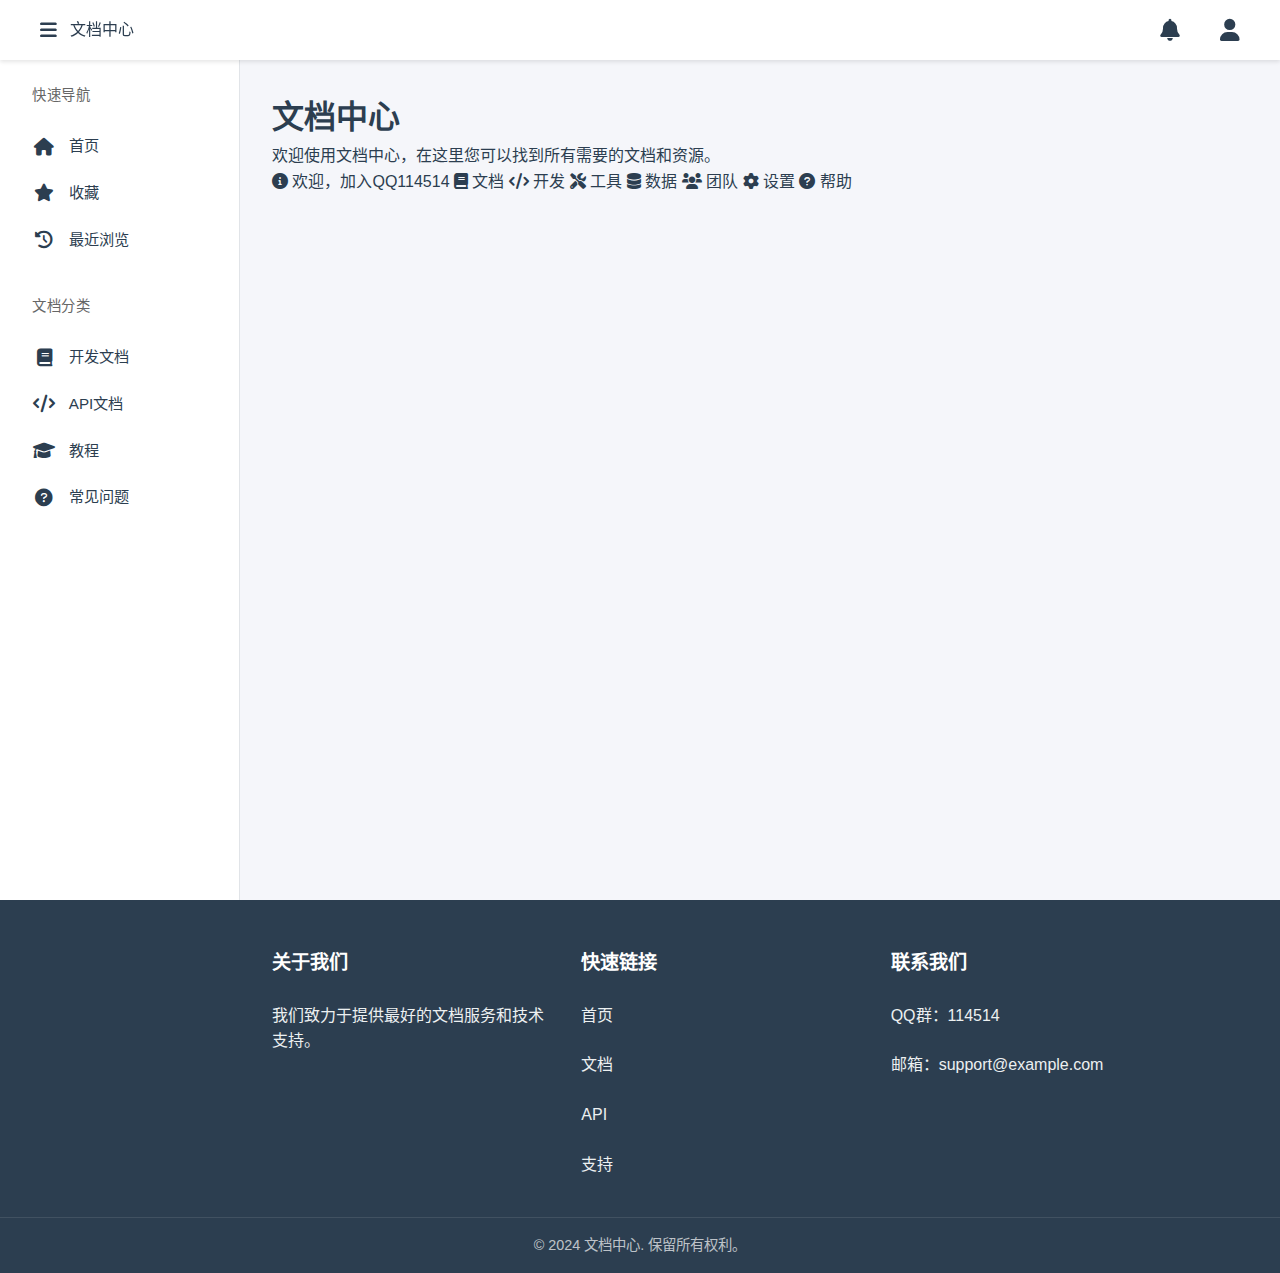
==== doc/index.html @ 4d3d5949 "abab" ====
<!DOCTYPE html>
<html lang="zh-CN">
<head>
    <meta charset="UTF-8">
    <meta name="viewport" content="width=device-width, initial-scale=1.0">
    <title>文档中心</title>
    <link rel="stylesheet" href="css/doc.css">
    <link rel="stylesheet" href="https://cdnjs.cloudflare.com/ajax/libs/font-awesome/6.0.0/css/all.min.css">
</head>
<body>
    <nav-bar>
        <div class="nav-left">
            <i class="fas fa-bars"></i>
            <span>文档中心</span>
        </div>
        <div class="nav-right">
            <a href="#"><i class="fas fa-bell"></i></a>
            <a href="#"><i class="fas fa-user"></i></a>
        </div>
    </nav-bar>

    <page-layout>
        <side-bar>
            <side-menu>
                <menu-group>
                    <menu-title>快速导航</menu-title>
                    <menu-item>
                        <i class="fas fa-home"></i>
                        <span>首页</span>
                    </menu-item>
                    <menu-item>
                        <i class="fas fa-star"></i>
                        <span>收藏</span>
                    </menu-item>
                    <menu-item>
                        <i class="fas fa-history"></i>
                        <span>最近浏览</span>
                    </menu-item>
                </menu-group>
                <menu-group>
                    <menu-title>文档分类</menu-title>
                    <menu-item>
                        <i class="fas fa-book"></i>
                        <span>开发文档</span>
                    </menu-item>
                    <menu-item>
                        <i class="fas fa-code"></i>
                        <span>API文档</span>
                    </menu-item>
                    <menu-item>
                        <i class="fas fa-graduation-cap"></i>
                        <span>教程</span>
                    </menu-item>
                    <menu-item>
                        <i class="fas fa-question-circle"></i>
                        <span>常见问题</span>
                    </menu-item>
                </menu-group>
            </side-menu>
        </side-bar>

        <page-container>
            <page-header>
                <h1>文档中心</h1>
                <p>欢迎使用文档中心，在这里您可以找到所有需要的文档和资源。</p>
            </page-header>

            <notice-bar>
                <i class="fas fa-info-circle"></i>
                欢迎，加入QQ114514
            </notice-bar>

            <nav-grid>
                <nav-card>
                    <i class="fas fa-book"></i>
                    <span>文档</span>
                </nav-card>
                <nav-card>
                    <i class="fas fa-code"></i>
                    <span>开发</span>
                </nav-card>
                <nav-card>
                    <i class="fas fa-tools"></i>
                    <span>工具</span>
                </nav-card>
                <nav-card>
                    <i class="fas fa-database"></i>
                    <span>数据</span>
                </nav-card>
                <nav-card>
                    <i class="fas fa-users"></i>
                    <span>团队</span>
                </nav-card>
                <nav-card>
                    <i class="fas fa-cog"></i>
                    <span>设置</span>
                </nav-card>
                <nav-card>
                    <i class="fas fa-question-circle"></i>
                    <span>帮助</span>
                </nav-card>
            </nav-grid>
        </page-container>
    </page-layout>

    <footer-bar>
        <div class="footer-content">
            <div class="footer-section">
                <h3>关于我们</h3>
                <p>我们致力于提供最好的文档服务和技术支持。</p>
            </div>
            <div class="footer-section">
                <h3>快速链接</h3>
                <a href="#">首页</a>
                <a href="#">文档</a>
                <a href="#">API</a>
                <a href="#">支持</a>
            </div>
            <div class="footer-section">
                <h3>联系我们</h3>
                <a href="#">QQ群：114514</a>
                <a href="#">邮箱：support@example.com</a>
            </div>
        </div>
        <div class="footer-bottom">
            <p>&copy; 2024 文档中心. 保留所有权利。</p>
        </div>
    </footer-bar>
    <script>
        document.querySelector('.nav-left').addEventListener('click', function() {
            document.querySelector('side-bar').classList.toggle('active');
            document.querySelector('page-container').classList.toggle('shifted');
        });

        // 点击页面内容区域时关闭侧边栏
        document.querySelector('page-container').addEventListener('click', function() {
            document.querySelector('side-bar').classList.remove('active');
            document.querySelector('page-container').classList.remove('shifted');
        });
    </script>
</body>
</html>
---- doc/css/doc.css ----
:root {
    --primary-color: #2c3e50;
    --secondary-color: #3498db;
    --bg-color: #f5f6fa;
    --card-bg: white;
    --border-color: #e1e4e8;
    --hover-color: rgba(52, 152, 219, 0.1);
    --notice-bg: #3498db;
    --notice-color: white;
    --nav-height: 60px;
    --footer-bg: #2c3e50;
    --footer-text: #ecf0f1;
    --sidebar-width: 240px;
}

* {
    margin: 0;
    padding: 0;
    box-sizing: border-box;
}

body {
    font-family: -apple-system, BlinkMacSystemFont, "Segoe UI", Roboto, "Helvetica Neue", Arial, sans-serif;
    line-height: 1.6;
    color: var(--primary-color);
    background-color: var(--bg-color);
    min-height: 100vh;
    display: flex;
    flex-direction: column;
}

/* 顶部导航栏 */
nav-bar {
    height: var(--nav-height);
    background: var(--card-bg);
    box-shadow: 0 2px 4px rgba(0, 0, 0, 0.1);
    display: flex;
    justify-content: space-between;
    align-items: center;
    padding: 0 2rem;
    position: fixed;
    top: 0;
    left: 0;
    right: 0;
    z-index: 1000;
}

.nav-left {
    display: flex;
    align-items: center;
    gap: 0.8rem;
    cursor: pointer;
    padding: 0.5rem;
    border-radius: 6px;
    transition: all 0.3s ease;
}

.nav-left:hover {
    background: var(--hover-color);
}

.nav-left i {
    font-size: 1.2rem;
    color: var(--primary-color);
}

.nav-right {
    display: flex;
    gap: 1.5rem;
}

.nav-right a {
    color: var(--primary-color);
    text-decoration: none;
    padding: 0.5rem;
    border-radius: 6px;
    transition: all 0.3s ease;
    display: flex;
    align-items: center;
}

.nav-right a:hover {
    background: var(--hover-color);
    color: var(--secondary-color);
}

.nav-right i {
    font-size: 1.4rem;
}

.nav-right .bilibili-icon {
    width: 1.4rem;
    height: 1.4rem;
}

/* 添加一个微妙的动画效果 */
.nav-right a:hover i,
.nav-right a:hover .bilibili-icon {
    transform: scale(1.1);
    transition: transform 0.2s ease;
}

/* 页面布局 */
page-layout {
    display: flex;
    min-height: calc(100vh - var(--nav-height));
    margin-top: var(--nav-height);
    position: relative;
}

/* 侧边栏 */
side-bar {
    width: var(--sidebar-width);
    background: var(--card-bg);
    border-right: 1px solid var(--border-color);
    position: fixed;
    top: var(--nav-height);
    left: 0;
    bottom: 0;
    overflow-y: auto;
    transition: transform 0.3s ease;
    z-index: 999;
}

side-menu {
    padding: 1rem;
    display: block;
}

menu-group {
    display: block;
    margin-bottom: 1.5rem;
}

menu-title {
    display: block;
    font-size: 0.9rem;
    color: #666;
    text-transform: uppercase;
    letter-spacing: 0.5px;
    padding: 0.5rem 1rem;
    margin-bottom: 0.5rem;
}

menu-item {
    display: flex;
    align-items: center;
    gap: 0.8rem;
    padding: 0.7rem 1rem;
    color: var(--primary-color);
    border-radius: 6px;
    cursor: pointer;
    transition: all 0.2s ease;
}

menu-item:hover {
    background: var(--hover-color);
    color: var(--secondary-color);
}

menu-item i {
    font-size: 1.1rem;
    width: 1.5rem;
    text-align: center;
}

menu-item span {
    font-size: 0.95rem;
}

/* 主容器调整 */
page-container {
    max-width: 1200px;
    width: 100%;
    margin: 0 auto;
    padding: 2rem;
    display: block;
    flex: 1;
    margin-left: var(--sidebar-width);
    min-height: calc(100vh - var(--nav-height));
}

/* 底部栏 */
footer-bar {
    background: var(--footer-bg);
    color: var(--footer-text);
    padding: 3rem 0 1rem;
    margin-top: auto;
    position: relative;
    z-index: 1;
    width: 100%;
}

.footer-content {
    max-width: calc(1200px - var(--sidebar-width));
    margin: 0 auto 0 var(--sidebar-width);
    display: grid;
    grid-template-columns: repeat(3, 1fr);
    gap: 2rem;
    padding: 0 2rem;
}

.footer-section {
    display: flex;
    flex-direction: column;
    gap: 1rem;
}

.footer-section h3 {
    color: white;
    font-size: 1.2rem;
    margin-bottom: 0.5rem;
}

.footer-section a {
    color: var(--footer-text);
    text-decoration: none;
    transition: color 0.3s ease;
    display: block;
    margin-bottom: 0.5rem;
}

.footer-section a:hover {
    color: var(--secondary-color);
}

.footer-bottom {
    text-align: center;
    margin-top: 2rem;
    padding-top: 1rem;
    border-top: 1px solid rgba(255, 255, 255, 0.1);
}

.footer-bottom p {
    font-size: 0.9rem;
    color: rgba(255, 255, 255, 0.7);
}

/* 响应式调整 */
@media (max-width: 768px) {
    nav-bar {
        padding: 0 1rem;
    }

    .nav-left span {
        display: none;
    }

    .nav-left {
        padding: 0.8rem;
        background: var(--hover-color);
        border-radius: 8px;
    }

    .nav-left i {
        font-size: 1.4rem;
    }

    side-bar {
        transform: translateX(-100%);
        box-shadow: none;
    }

    side-bar.active {
        transform: translateX(0);
        box-shadow: 2px 0 8px rgba(0, 0, 0, 0.1);
    }

    page-container {
        margin-left: 0;
        min-height: auto;
    }

    page-container.shifted {
        transform: translateX(var(--sidebar-width));
    }

    /* 添加遮罩层效果 */
    side-bar::after {
        content: '';
        position: fixed;
        top: 0;
        left: 0;
        right: 0;
        bottom: 0;
        background: rgba(0, 0, 0, 0.5);
        opacity: 0;
        visibility: hidden;
        transition: all 0.3s ease;
        z-index: -1;
    }

    side-bar.active::after {
        opacity: 1;
        visibility: visible;
    }

    .footer-content {
        max-width: 100%;
        margin: 0 auto;
        grid-template-columns: repeat(2, 1fr);
        gap: 1.5rem;
        padding: 0 1rem;
    }
}

@media (max-width: 480px) {
    nav-bar {
        padding: 0 0.8rem;
    }

    .nav-right {
        gap: 1rem;
    }

    .footer-content {
        grid-template-columns: 1fr;
        text-align: center;
    }

    .footer-section {
        align-items: center;
    }

    page-container {
        padding: 1rem;
    }
}
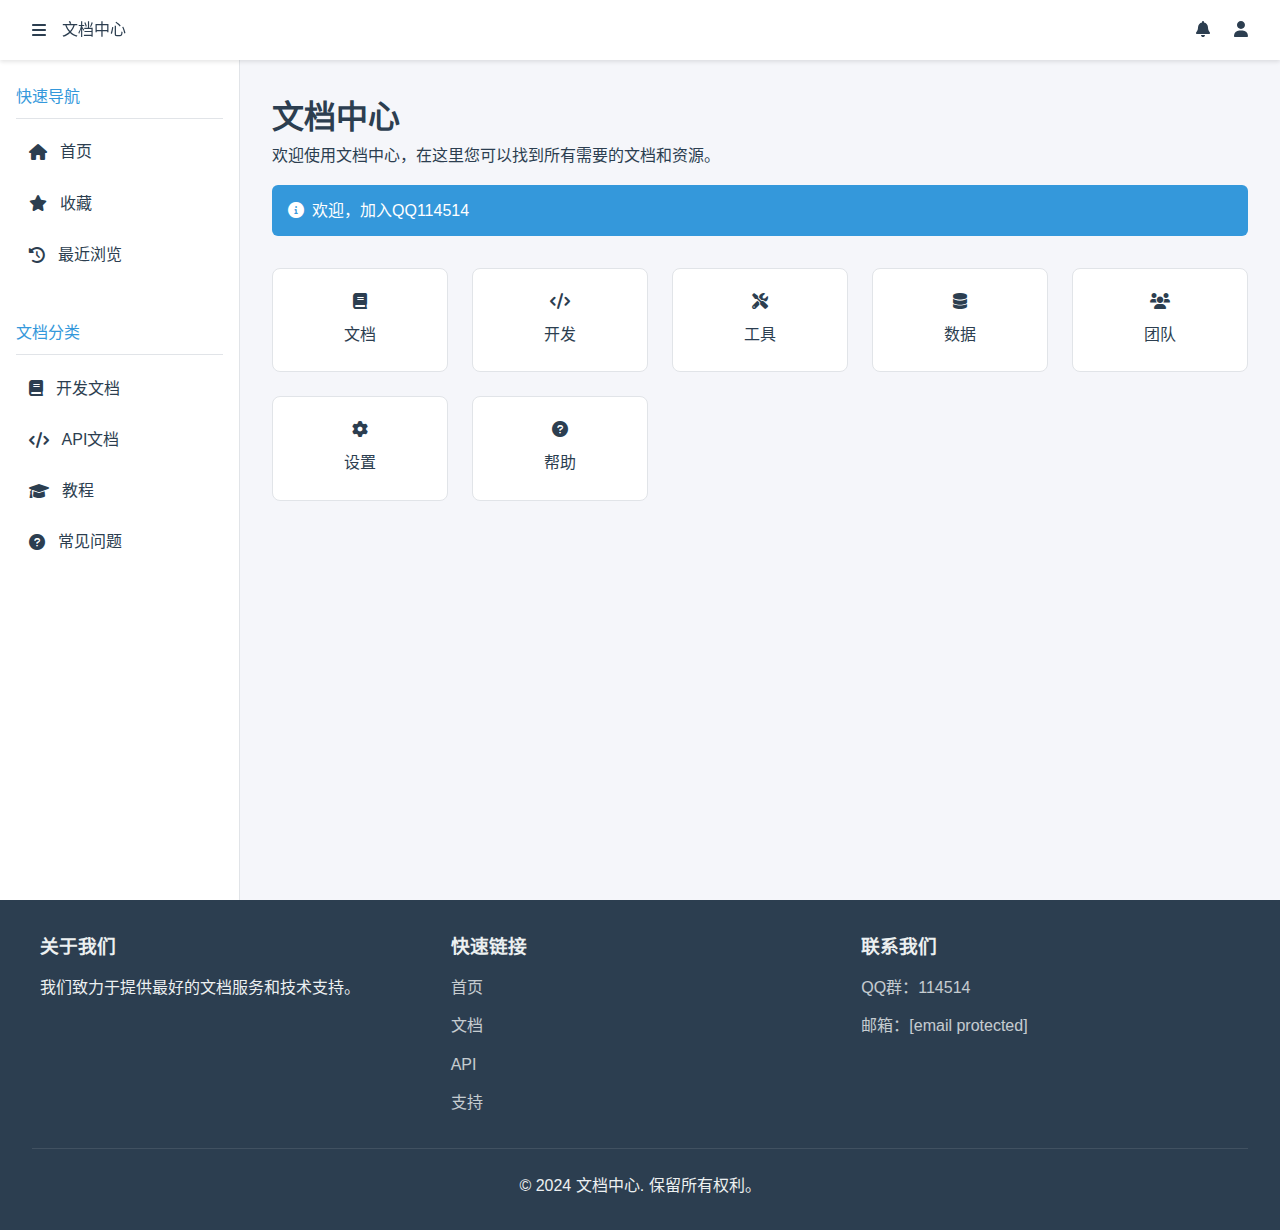
==== commit 7d7504c2: "更新 index.html" ====
--- a/doc/index.html
+++ b/doc/index.html
@@ -19,6 +19,8 @@
         </div>
     </nav-bar>
 
+    <div class="sidebar-overlay"></div>
+    
     <page-layout>
         <side-bar>
             <side-menu>
@@ -66,7 +68,7 @@
             </page-header>
 
             <notice-bar>
-                <i class="fas fa-info-circle"></i>
+                <i class="fas fa-info-circle"></i> 
                 欢迎，加入QQ114514
             </notice-bar>
 
@@ -119,24 +121,31 @@
             <div class="footer-section">
                 <h3>联系我们</h3>
                 <a href="#">QQ群：114514</a>
-                <a href="#">邮箱：support@example.com</a>
+                <a href="#">邮箱：<span class="__cf_email__" data-cfemail="0a797f7a7a65787e4a6f726b677a666f24696567">[email&#160;protected]</span></a>
             </div>
         </div>
         <div class="footer-bottom">
             <p>&copy; 2024 文档中心. 保留所有权利。</p>
         </div>
     </footer-bar>
+
+    <script data-cfasync="false" src="/cdn-cgi/scripts/5c5dd728/cloudflare-static/email-decode.min.js"></script>
     <script>
-        document.querySelector('.nav-left').addEventListener('click', function() {
+        document.querySelector('.nav-left').addEventListener('click', function(e) {
+            e.stopPropagation();
             document.querySelector('side-bar').classList.toggle('active');
-            document.querySelector('page-container').classList.toggle('shifted');
+            document.querySelector('.sidebar-overlay').classList.toggle('active');
         });
 
-        // 点击页面内容区域时关闭侧边栏
+        document.querySelector('.sidebar-overlay').addEventListener('click', function() {
+            document.querySelector('side-bar').classList.remove('active');
+            this.classList.remove('active');
+        });
+
         document.querySelector('page-container').addEventListener('click', function() {
             document.querySelector('side-bar').classList.remove('active');
-            document.querySelector('page-container').classList.remove('shifted');
+            document.querySelector('.sidebar-overlay').classList.remove('active');
         });
     </script>
 </body>
-</html>
+</html>--- a/doc/css/doc.css
+++ b/doc/css/doc.css
@@ -19,6 +19,10 @@
     box-sizing: border-box;
 }
 
+nav-bar, page-layout, side-bar, page-container, menu-group, menu-item {
+    display: block;
+}
+
 body {
     font-family: -apple-system, BlinkMacSystemFont, "Segoe UI", Roboto, "Helvetica Neue", Arial, sans-serif;
     line-height: 1.6;
@@ -29,7 +33,6 @@
     flex-direction: column;
 }
 
-/* 顶部导航栏 */
 nav-bar {
     height: var(--nav-height);
     background: var(--card-bg);
@@ -48,20 +51,8 @@
 .nav-left {
     display: flex;
     align-items: center;
-    gap: 0.8rem;
+    gap: 1rem;
     cursor: pointer;
-    padding: 0.5rem;
-    border-radius: 6px;
-    transition: all 0.3s ease;
-}
-
-.nav-left:hover {
-    background: var(--hover-color);
-}
-
-.nav-left i {
-    font-size: 1.2rem;
-    color: var(--primary-color);
 }
 
 .nav-right {
@@ -71,258 +62,148 @@
 
 .nav-right a {
     color: var(--primary-color);
-    text-decoration: none;
-    padding: 0.5rem;
-    border-radius: 6px;
-    transition: all 0.3s ease;
-    display: flex;
-    align-items: center;
-}
-
-.nav-right a:hover {
-    background: var(--hover-color);
-    color: var(--secondary-color);
-}
-
-.nav-right i {
-    font-size: 1.4rem;
-}
-
-.nav-right .bilibili-icon {
-    width: 1.4rem;
-    height: 1.4rem;
-}
-
-/* 添加一个微妙的动画效果 */
-.nav-right a:hover i,
-.nav-right a:hover .bilibili-icon {
-    transform: scale(1.1);
-    transition: transform 0.2s ease;
-}
-
-/* 页面布局 */
+}
+
 page-layout {
     display: flex;
+    margin-top: var(--nav-height);
     min-height: calc(100vh - var(--nav-height));
-    margin-top: var(--nav-height);
-    position: relative;
-}
-
-/* 侧边栏 */
+}
+
 side-bar {
     width: var(--sidebar-width);
     background: var(--card-bg);
     border-right: 1px solid var(--border-color);
+    padding: 1rem;
+    transition: transform 0.3s ease;
     position: fixed;
-    top: var(--nav-height);
-    left: 0;
-    bottom: 0;
-    overflow-y: auto;
-    transition: transform 0.3s ease;
-    z-index: 999;
-}
-
-side-menu {
-    padding: 1rem;
-    display: block;
+    height: calc(100vh - var(--nav-height));
 }
 
 menu-group {
-    display: block;
-    margin-bottom: 1.5rem;
+    margin-bottom: 2rem;
 }
 
 menu-title {
     display: block;
-    font-size: 0.9rem;
-    color: #666;
-    text-transform: uppercase;
-    letter-spacing: 0.5px;
-    padding: 0.5rem 1rem;
+    color: var(--secondary-color);
+    font-weight: 500;
+    padding: 0.5rem 0;
     margin-bottom: 0.5rem;
+    border-bottom: 1px solid var(--border-color);
 }
 
 menu-item {
     display: flex;
     align-items: center;
     gap: 0.8rem;
-    padding: 0.7rem 1rem;
-    color: var(--primary-color);
+    padding: 0.8rem;
     border-radius: 6px;
     cursor: pointer;
-    transition: all 0.2s ease;
+    transition: background 0.2s;
 }
 
 menu-item:hover {
     background: var(--hover-color);
-    color: var(--secondary-color);
-}
-
-menu-item i {
-    font-size: 1.1rem;
-    width: 1.5rem;
-    text-align: center;
-}
-
-menu-item span {
-    font-size: 0.95rem;
-}
-
-/* 主容器调整 */
+}
+
 page-container {
-    max-width: 1200px;
-    width: 100%;
-    margin: 0 auto;
-    padding: 2rem;
-    display: block;
     flex: 1;
     margin-left: var(--sidebar-width);
-    min-height: calc(100vh - var(--nav-height));
-}
-
-/* 底部栏 */
+    padding: 2rem;
+    transition: margin 0.3s ease;
+}
+
+notice-bar {
+    display: flex;
+    align-items: center;
+    gap: 0.5rem;
+    background: var(--notice-bg);
+    color: var(--notice-color);
+    padding: 0.8rem 1rem;
+    border-radius: 6px;
+    margin: 1rem 0;
+}
+
+nav-grid {
+    display: grid;
+    grid-template-columns: repeat(auto-fill, minmax(160px, 1fr));
+    gap: 1.5rem;
+    margin-top: 2rem;
+}
+
+nav-card {
+    background: var(--card-bg);
+    border: 1px solid var(--border-color);
+    border-radius: 8px;
+    padding: 1.5rem;
+    display: flex;
+    flex-direction: column;
+    align-items: center;
+    gap: 0.8rem;
+    cursor: pointer;
+    transition: all 0.2s;
+}
+
+nav-card:hover {
+    transform: translateY(-3px);
+    box-shadow: 0 4px 8px rgba(0, 0, 0, 0.1);
+}
+
 footer-bar {
     background: var(--footer-bg);
     color: var(--footer-text);
-    padding: 3rem 0 1rem;
+    padding: 2rem;
     margin-top: auto;
-    position: relative;
-    z-index: 1;
-    width: 100%;
 }
 
 .footer-content {
-    max-width: calc(1200px - var(--sidebar-width));
-    margin: 0 auto 0 var(--sidebar-width);
     display: grid;
-    grid-template-columns: repeat(3, 1fr);
+    grid-template-columns: repeat(auto-fit, minmax(200px, 1fr));
     gap: 2rem;
-    padding: 0 2rem;
+    max-width: 1200px;
+    margin: 0 auto;
 }
 
 .footer-section {
     display: flex;
     flex-direction: column;
-    gap: 1rem;
-}
-
-.footer-section h3 {
-    color: white;
-    font-size: 1.2rem;
-    margin-bottom: 0.5rem;
+    gap: 0.8rem;
 }
 
 .footer-section a {
     color: var(--footer-text);
+    opacity: 0.8;
     text-decoration: none;
-    transition: color 0.3s ease;
-    display: block;
-    margin-bottom: 0.5rem;
 }
 
 .footer-section a:hover {
-    color: var(--secondary-color);
+    opacity: 1;
 }
 
 .footer-bottom {
     text-align: center;
     margin-top: 2rem;
-    padding-top: 1rem;
+    padding-top: 1.5rem;
     border-top: 1px solid rgba(255, 255, 255, 0.1);
 }
 
-.footer-bottom p {
-    font-size: 0.9rem;
-    color: rgba(255, 255, 255, 0.7);
-}
-
-/* 响应式调整 */
 @media (max-width: 768px) {
+    side-bar {
+        transform: translateX(-100%);
+        z-index: 100;
+    }
+    side-bar.active {
+        transform: translateX(0);
+    }
+    page-container {
+        margin-left: 0;
+        padding: 1rem;
+    }
     nav-bar {
         padding: 0 1rem;
     }
-
-    .nav-left span {
-        display: none;
-    }
-
-    .nav-left {
-        padding: 0.8rem;
-        background: var(--hover-color);
-        border-radius: 8px;
-    }
-
-    .nav-left i {
-        font-size: 1.4rem;
-    }
-
-    side-bar {
-        transform: translateX(-100%);
-        box-shadow: none;
-    }
-
-    side-bar.active {
-        transform: translateX(0);
-        box-shadow: 2px 0 8px rgba(0, 0, 0, 0.1);
-    }
-
-    page-container {
-        margin-left: 0;
-        min-height: auto;
-    }
-
-    page-container.shifted {
-        transform: translateX(var(--sidebar-width));
-    }
-
-    /* 添加遮罩层效果 */
-    side-bar::after {
-        content: '';
-        position: fixed;
-        top: 0;
-        left: 0;
-        right: 0;
-        bottom: 0;
-        background: rgba(0, 0, 0, 0.5);
-        opacity: 0;
-        visibility: hidden;
-        transition: all 0.3s ease;
-        z-index: -1;
-    }
-
-    side-bar.active::after {
-        opacity: 1;
-        visibility: visible;
-    }
-
-    .footer-content {
-        max-width: 100%;
-        margin: 0 auto;
+    nav-grid {
         grid-template-columns: repeat(2, 1fr);
-        gap: 1.5rem;
-        padding: 0 1rem;
-    }
-}
-
-@media (max-width: 480px) {
-    nav-bar {
-        padding: 0 0.8rem;
-    }
-
-    .nav-right {
-        gap: 1rem;
-    }
-
-    .footer-content {
-        grid-template-columns: 1fr;
-        text-align: center;
-    }
-
-    .footer-section {
-        align-items: center;
-    }
-
-    page-container {
-        padding: 1rem;
-    }
-}
+    }
+}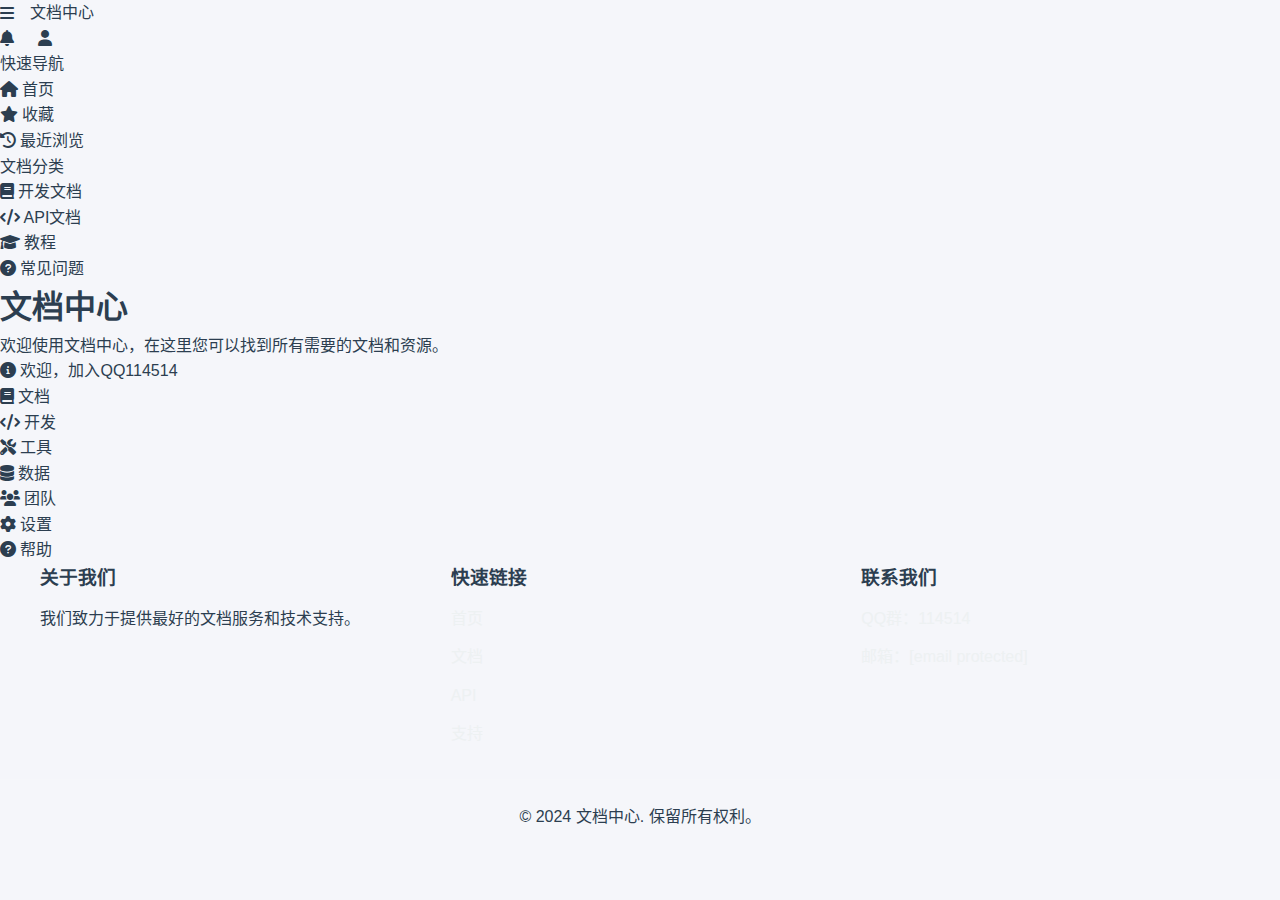
==== commit 85b0acf6: "更新 index.html" ====
--- a/doc/index.html
+++ b/doc/index.html
@@ -8,7 +8,7 @@
     <link rel="stylesheet" href="https://cdnjs.cloudflare.com/ajax/libs/font-awesome/6.0.0/css/all.min.css">
 </head>
 <body>
-    <nav-bar>
+    <div class="nav-bar">
         <div class="nav-left">
             <i class="fas fa-bars"></i>
             <span>文档中心</span>
@@ -17,95 +17,95 @@
             <a href="#"><i class="fas fa-bell"></i></a>
             <a href="#"><i class="fas fa-user"></i></a>
         </div>
-    </nav-bar>
+    </div>
 
     <div class="sidebar-overlay"></div>
     
-    <page-layout>
-        <side-bar>
-            <side-menu>
-                <menu-group>
-                    <menu-title>快速导航</menu-title>
-                    <menu-item>
+    <div class="page-layout">
+        <div class="side-bar">
+            <div class="side-menu">
+                <div class="menu-group">
+                    <div class="menu-title">快速导航</div>
+                    <div class="menu-item">
                         <i class="fas fa-home"></i>
                         <span>首页</span>
-                    </menu-item>
-                    <menu-item>
+                    </div>
+                    <div class="menu-item">
                         <i class="fas fa-star"></i>
                         <span>收藏</span>
-                    </menu-item>
-                    <menu-item>
+                    </div>
+                    <div class="menu-item">
                         <i class="fas fa-history"></i>
                         <span>最近浏览</span>
-                    </menu-item>
-                </menu-group>
-                <menu-group>
-                    <menu-title>文档分类</menu-title>
-                    <menu-item>
+                    </div>
+                </div>
+                <div class="menu-group">
+                    <div class="menu-title">文档分类</div>
+                    <div class="menu-item">
                         <i class="fas fa-book"></i>
                         <span>开发文档</span>
-                    </menu-item>
-                    <menu-item>
+                    </div>
+                    <div class="menu-item">
                         <i class="fas fa-code"></i>
                         <span>API文档</span>
-                    </menu-item>
-                    <menu-item>
+                    </div>
+                    <div class="menu-item">
                         <i class="fas fa-graduation-cap"></i>
                         <span>教程</span>
-                    </menu-item>
-                    <menu-item>
+                    </div>
+                    <div class="menu-item">
                         <i class="fas fa-question-circle"></i>
                         <span>常见问题</span>
-                    </menu-item>
-                </menu-group>
-            </side-menu>
-        </side-bar>
+                    </div>
+                </div>
+            </div>
+        </div>
 
-        <page-container>
-            <page-header>
+        <div class="page-container">
+            <div class="page-header">
                 <h1>文档中心</h1>
                 <p>欢迎使用文档中心，在这里您可以找到所有需要的文档和资源。</p>
-            </page-header>
+            </div>
 
-            <notice-bar>
+            <div class="notice-bar">
                 <i class="fas fa-info-circle"></i> 
                 欢迎，加入QQ114514
-            </notice-bar>
+            </div>
 
-            <nav-grid>
-                <nav-card>
+            <div class="nav-grid">
+                <div class="nav-card">
                     <i class="fas fa-book"></i>
                     <span>文档</span>
-                </nav-card>
-                <nav-card>
+                </div>
+                <div class="nav-card">
                     <i class="fas fa-code"></i>
                     <span>开发</span>
-                </nav-card>
-                <nav-card>
+                </div>
+                <div class="nav-card">
                     <i class="fas fa-tools"></i>
                     <span>工具</span>
-                </nav-card>
-                <nav-card>
+                </div>
+                <div class="nav-card">
                     <i class="fas fa-database"></i>
                     <span>数据</span>
-                </nav-card>
-                <nav-card>
+                </div>
+                <div class="nav-card">
                     <i class="fas fa-users"></i>
                     <span>团队</span>
-                </nav-card>
-                <nav-card>
+                </div>
+                <div class="nav-card">
                     <i class="fas fa-cog"></i>
                     <span>设置</span>
-                </nav-card>
-                <nav-card>
+                </div>
+                <div class="nav-card">
                     <i class="fas fa-question-circle"></i>
                     <span>帮助</span>
-                </nav-card>
-            </nav-grid>
-        </page-container>
-    </page-layout>
+                </div>
+            </div>
+        </div>
+    </div>
 
-    <footer-bar>
+    <div class="footer-bar">
         <div class="footer-content">
             <div class="footer-section">
                 <h3>关于我们</h3>
@@ -127,23 +127,23 @@
         <div class="footer-bottom">
             <p>&copy; 2024 文档中心. 保留所有权利。</p>
         </div>
-    </footer-bar>
+    </div>
 
     <script data-cfasync="false" src="/cdn-cgi/scripts/5c5dd728/cloudflare-static/email-decode.min.js"></script>
     <script>
         document.querySelector('.nav-left').addEventListener('click', function(e) {
             e.stopPropagation();
-            document.querySelector('side-bar').classList.toggle('active');
+            document.querySelector('.side-bar').classList.toggle('active');
             document.querySelector('.sidebar-overlay').classList.toggle('active');
         });
 
         document.querySelector('.sidebar-overlay').addEventListener('click', function() {
-            document.querySelector('side-bar').classList.remove('active');
+            document.querySelector('.side-bar').classList.remove('active');
             this.classList.remove('active');
         });
 
-        document.querySelector('page-container').addEventListener('click', function() {
-            document.querySelector('side-bar').classList.remove('active');
+        document.querySelector('.page-container').addEventListener('click', function() {
+            document.querySelector('.side-bar').classList.remove('active');
             document.querySelector('.sidebar-overlay').classList.remove('active');
         });
     </script>
